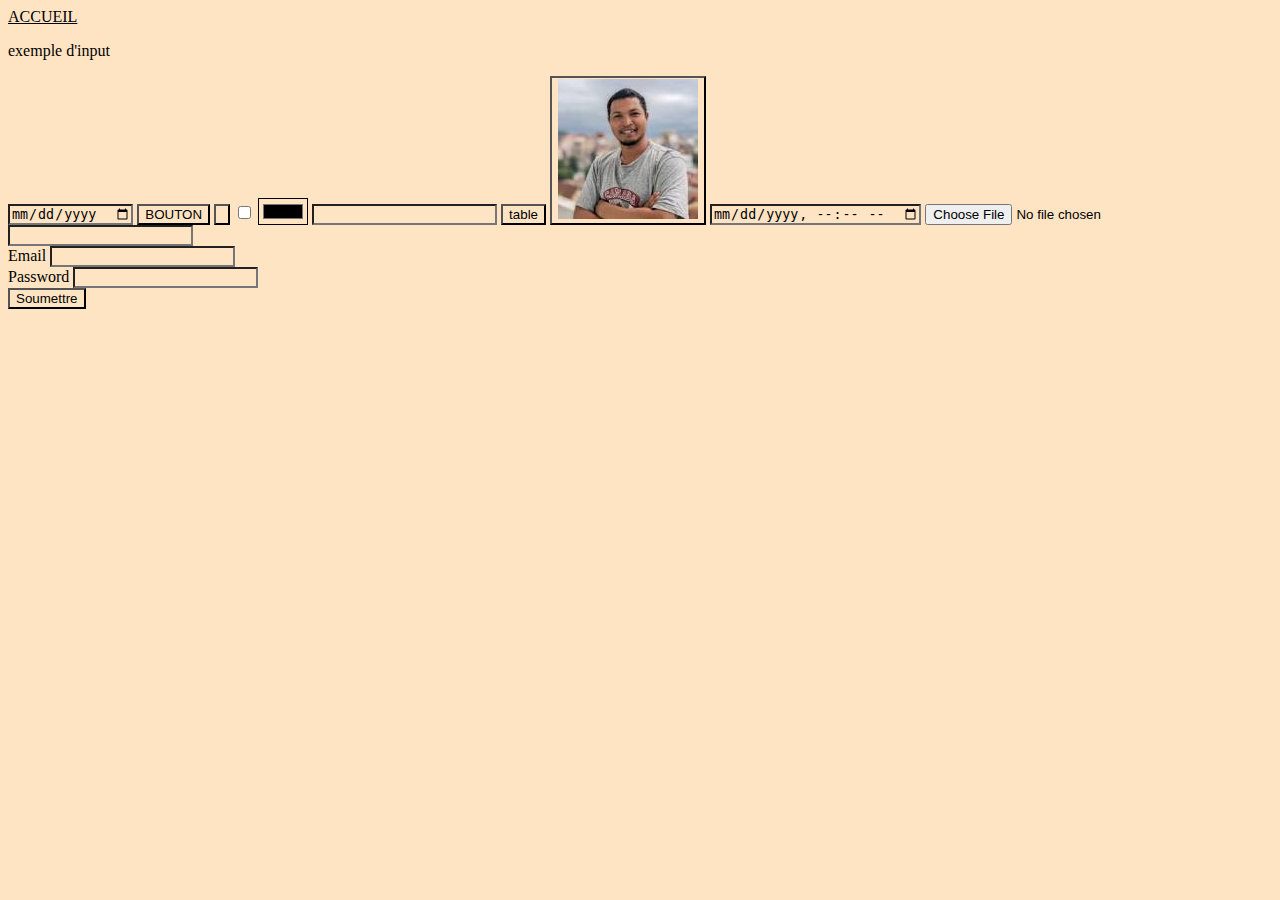
==== page/about.html @ c3109acf "plus de css et d'element" ====
<!DOCTYPE html>
<html lang="en">
    <head>
        <meta charset="UTF-8">
        <meta name="viewport" content="width=device-width, initial-scale=1.0">
        <title>Document</title>
        <a class=".link" href="../index.html">ACCUEIL</a>
        <link rel="stylesheet" href="../Assets/CSS/style.css">
    </head>
    <body>
        <p></p>
        <label for="#information">exemple d'input</label>
        <p></p>
        <input type="date" name="date" id="date">
        <input type="button" value="BOUTON">
        <input type="submit" value>
        <input type="checkbox" name="checkbox" id="checkbox">
        <input type="color" name="ccouleur" id="color">
        <input type="hidden" name="hidden">
        <input type="search" name="SEARCH" id="recherche">
        <input type="reset" value="table">
        <button><img src="../Assets/Images/images.jpeg" alt=""></a></button>
        <input type="datetime-local" name="date_local" id="local_date">
        <input type="file" name="Dissier" id="dossier">
        <input type="tel" name="PHONE" id="tel">
        <form action="../index.html" method="get">
            <div>
                <label for="">Email</label>
                <input type="email" name="" id="" required>
            </div>
            <div>
                <label for="">Password</label>
                <input type="password" name="" id=""required>
            </div>
            <button type="submit">Soumettre</button>
        </form>

    </body>
</html>
---- Assets/CSS/style.css ----
*{
    font-weight: normal;
    color: black;
    background-color: bisque;
}

p{
    font-size: medium;
}

.link{
    color: blue;
}

#header{
    background-color: darkgoldenrod;
}

table{
    border: 3px rgb(08, 07, 08) solid;
}
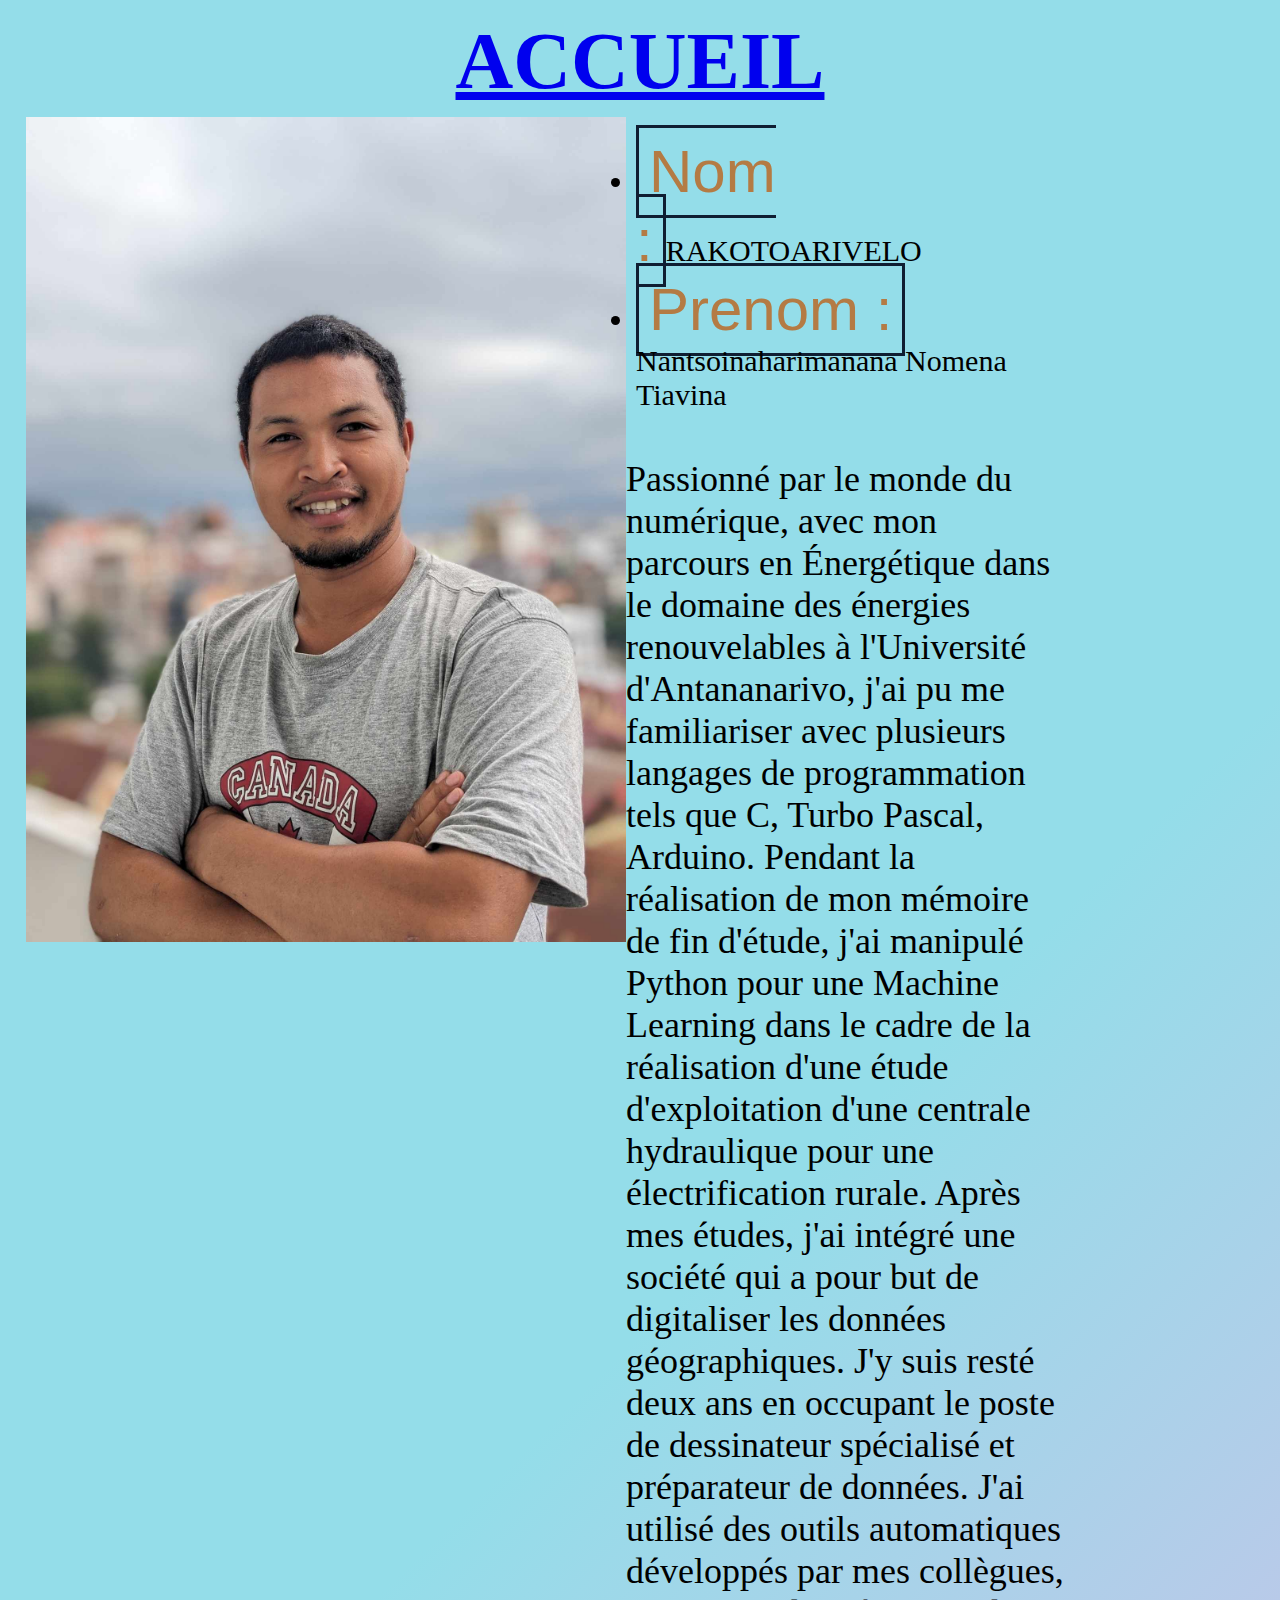
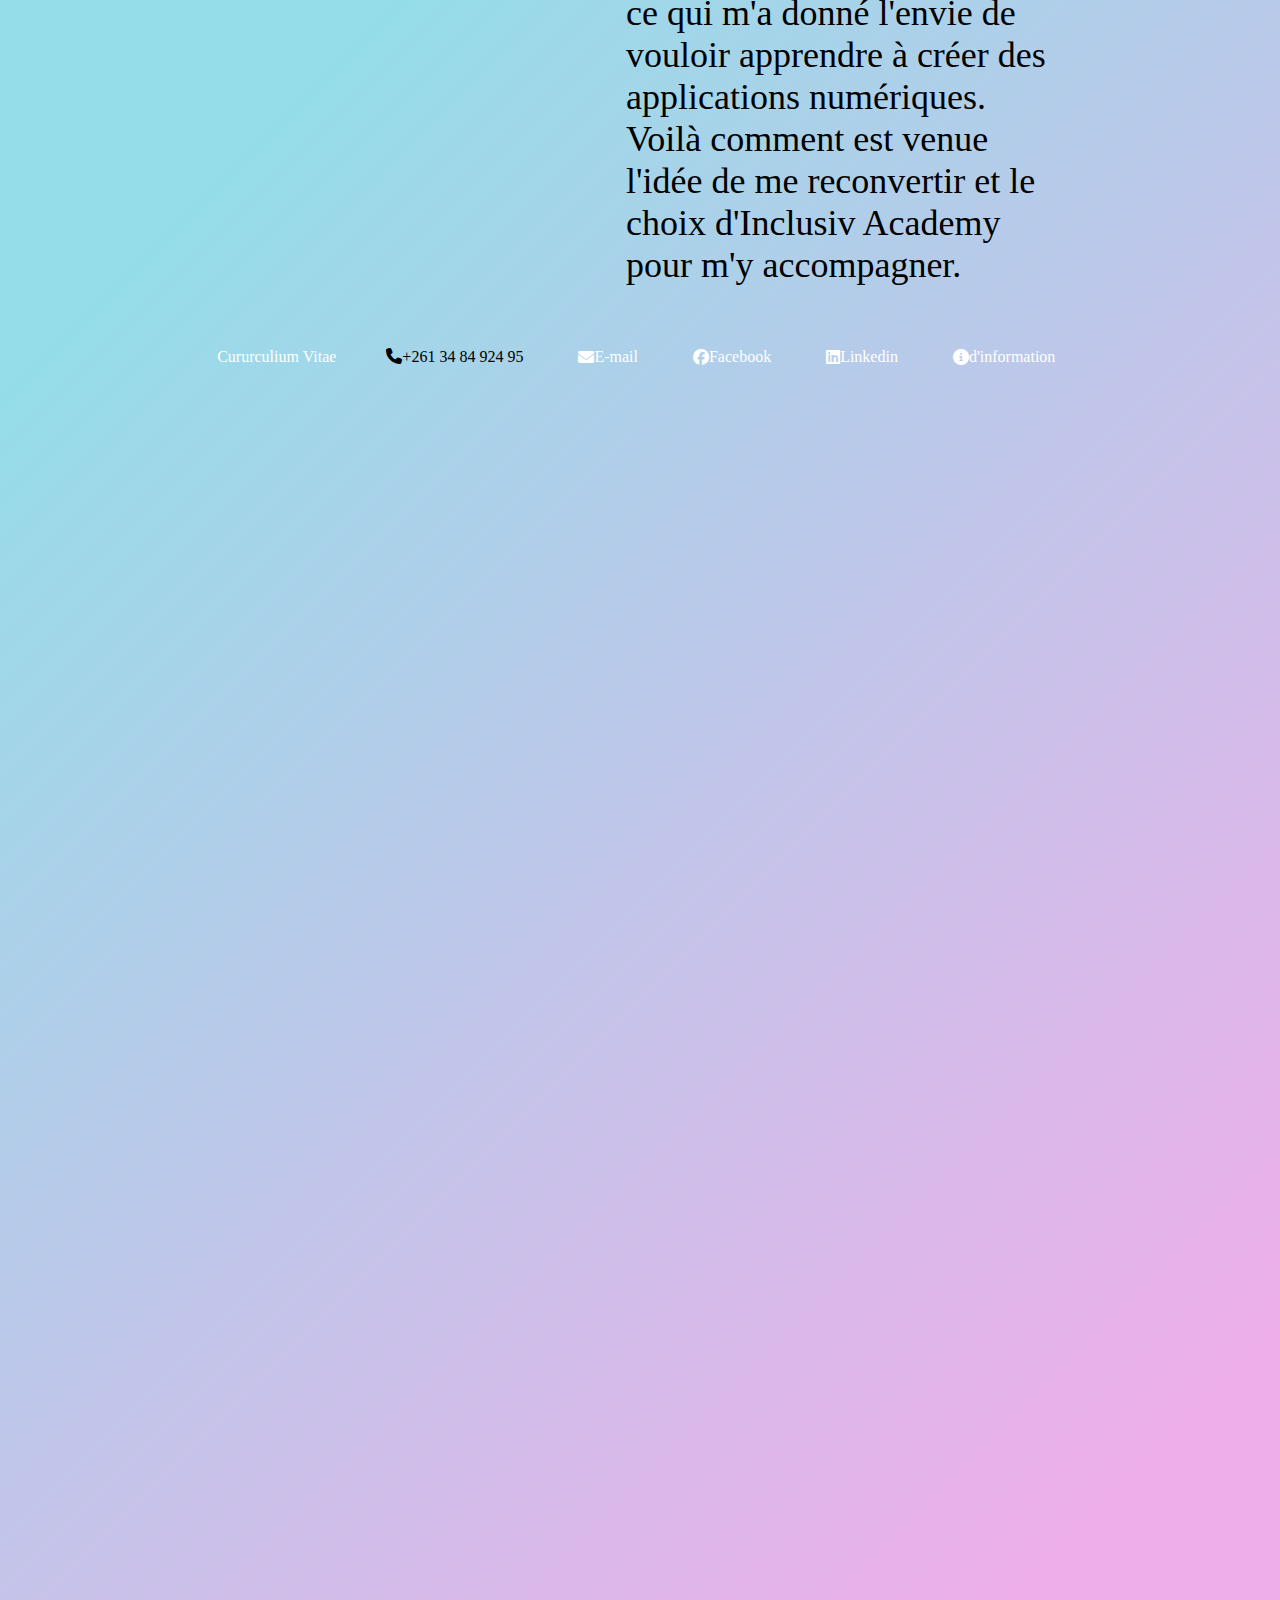
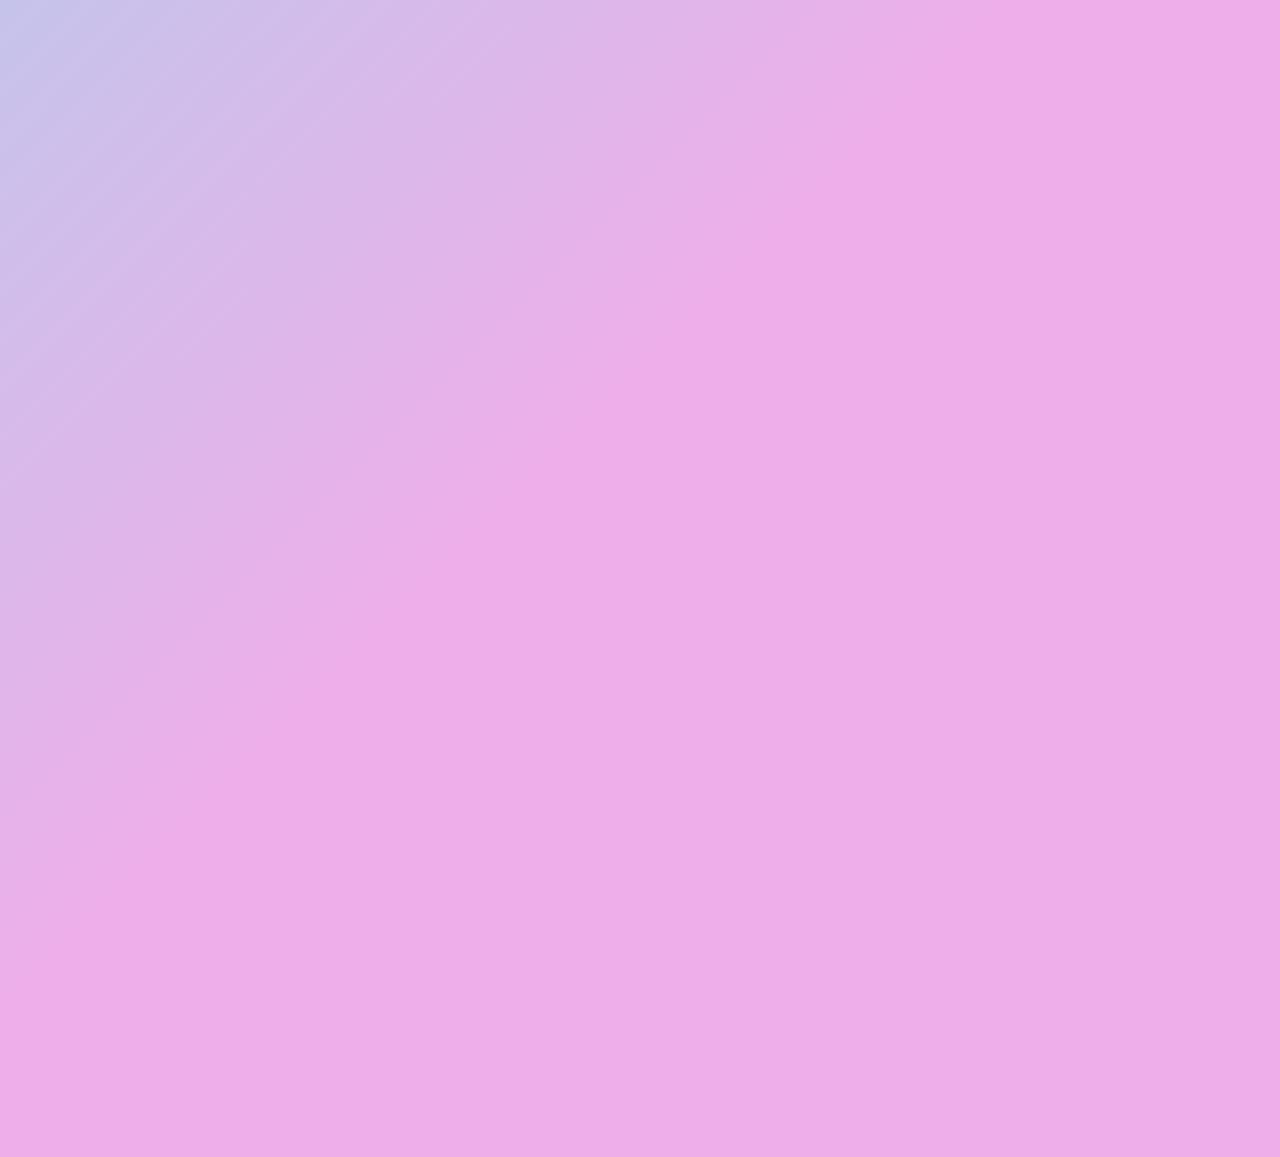
==== commit 579ecb1a: "portfolio 19-02-24" ====
--- a/page/about.html
+++ b/page/about.html
@@ -1,39 +1,78 @@
 <!DOCTYPE html>
 <html lang="en">
-    <head>
+    <div>
+        <header>
         <meta charset="UTF-8">
         <meta name="viewport" content="width=device-width, initial-scale=1.0">
         <title>Document</title>
-        <a class=".link" href="../index.html">ACCUEIL</a>
         <link rel="stylesheet" href="../Assets/CSS/style.css">
-    </head>
-    <body>
-        <p></p>
-        <label for="#information">exemple d'input</label>
-        <p></p>
-        <input type="date" name="date" id="date">
-        <input type="button" value="BOUTON">
-        <input type="submit" value>
-        <input type="checkbox" name="checkbox" id="checkbox">
-        <input type="color" name="ccouleur" id="color">
-        <input type="hidden" name="hidden">
-        <input type="search" name="SEARCH" id="recherche">
-        <input type="reset" value="table">
-        <button><img src="../Assets/Images/images.jpeg" alt=""></a></button>
-        <input type="datetime-local" name="date_local" id="local_date">
-        <input type="file" name="Dissier" id="dossier">
-        <input type="tel" name="PHONE" id="tel">
-        <form action="../index.html" method="get">
-            <div>
-                <label for="">Email</label>
-                <input type="email" name="" id="" required>
+        <link rel="stylesheet" href="../Assets/fontawesome-free-6.5.1-web/css/all.css">
+    </header>
+    <body class="root">
+        <header>
+            <nav class="titre">
+                <a href="../index.html">
+                    ACCUEIL
+                </a>
+            </nav>
+        </header>
+
+        <section class="body_div">
+            <div class="photo-cv">
+                <img
+                    src="../Assets/Images/416150677_929646922277501_6611594959841441288_n.jpg" width="600px" height="825px">
+                </img>
             </div>
             <div>
-                <label for="">Password</label>
-                <input type="password" name="" id=""required>
+                <ul class="corps">
+                    <li><span class="tete">Nom :</span>RAKOTOARIVELO</li>
+                    <li><span class="tete">Prenom : </span>Nantsoinaharimanana Nomena Tiavina</li>
+                </ul>
+                <p class="about">
+                    Passionné par le monde du numérique, avec mon parcours en Énergétique
+          dans le domaine des énergies renouvelables à l'Université
+          d'Antananarivo, j'ai pu me familiariser avec plusieurs langages de
+          programmation tels que C, Turbo Pascal, Arduino. Pendant la
+          réalisation de mon mémoire de fin d'étude, j'ai manipulé Python pour
+          une Machine Learning dans le cadre de la réalisation d'une étude
+          d'exploitation d'une centrale hydraulique pour une électrification
+          rurale. Après mes études, j'ai intégré une société qui a pour but de
+          digitaliser les données géographiques. J'y suis resté deux ans en
+          occupant le poste de dessinateur spécialisé et préparateur de données.
+          J'ai utilisé des outils automatiques développés par mes collègues, ce
+          qui m'a donné l'envie de vouloir apprendre à créer des applications
+          numériques. Voilà comment est venue l'idée de me reconvertir et le
+          choix d'Inclusiv Academy pour m'y accompagner.
+                </p>
             </div>
-            <button type="submit">Soumettre</button>
-        </form>
+
+        </section>
+
+        <footer>
+            <nav class="menu">
+                <a href="../index.html">
+                    Cururculium Vitae
+                </a>
+                <p><i class="fa-solid fa-phone"></i>+261 34 84 924 95</p>
+                <a href="rakotnntsoina@gmail.com">
+                    <i class="fa-solid fa-envelope"></i>
+                    E-mail
+                </a>
+                <a href="https://web.facebook.com/nantsoina.harvelorakoto/">
+                    <i class="fa-brands fa-facebook"></i>
+                    Facebook
+                </a>
+                <a href="www.linkedin.com/in/nantsoinaharimanana-rakotoarivelo-035701185">
+                    <i class="fa-brands fa-linkedin"></i>
+                    Linkedin
+                </a>
+                <a class=".link" href="https://ww.google.com">
+                    <i class="fa-solid fa-circle-info"></i>
+                    d'information
+                </a>
+            </nav>
+    </footer>
 
     </body>
+</div>
 </html>--- a/Assets/CSS/style.css
+++ b/Assets/CSS/style.css
@@ -1,21 +1,138 @@
-*{
-    font-weight: normal;
-    color: black;
-    background-color: bisque;
+.root{
+    width: auto;
+    height: auto;
+    padding: 1rem;
+    background-image: linear-gradient(315deg,  #eeaee9 25%, #94dde9 65%);
+    border-radius: 0.5%;
+
+    display: grid;
+    grid-template-columns: 1fr;
+    grid-template-rows: 0.2fr 1fr 0.2fr;
 }
 
-p{
-    font-size: medium;
+body{
+    margin: 0;
+ 
 }
 
-.link{
-    color: blue;
+.body_div{
+    display: grid;
+    grid-template-rows: 1fr;
+    grid-template-columns: 0.30fr 0.70fr;
+    padding: 10px;
 }
 
-#header{
-    background-color: darkgoldenrod;
+
+
+header{
+    width: auto;
+    height: auto;
 }
 
-table{
-    border: 3px rgb(08, 07, 08) solid;
+footer{
+    width: auto;
+    height: auto;
+    position: static;
+}
+
+.tete{
+    font-size: 60px;
+    font-family: 'Franklin Gothic Medium', 'Arial Narrow', Arial, sans-serif;
+    color: #b47b44;
+    padding: 10px;
+    border: #0f1e32 solid;
+
+}
+
+.visage{
+    font-size: 50px;
+    font-family: 'Times New Roman', Times, serif;
+    color: #0f1e32;
+    margin-top: 10px;
+    margin-bottom: 10px;
+    padding: 10px;
+
+}
+
+#formation{
+    font-size: xx-large;
+    font-family: 'Times New Roman', Times, serif;
+    color: rgb(171, 243, 56);
+}
+
+.corps{
+    font-size: 30px;
+    font-family: 'Times New Roman', Times, serif;
+    color: black;
+    margin-top: 10px;
+    margin-bottom: 10px;
+    padding: 10px;
+}
+
+.titre{
+    font-size: 500%;
+    font-weight: bold;
+    color: #fafafa;
+    text-align: center;
+}
+
+.menu{
+    display: flex;
+    flex-direction: row;
+    font-size: medium;
+    color: black;
+    justify-content: center;
+    align-items: center;
+    padding-right: 1%;
+    grid-column-gap: 50px;
+}
+.menu a:hover{
+    display: flex;
+    flex-direction: row;
+    font-size: medium;
+    color: rgb(255, 255, 255);
+    justify-content: center;
+    align-items: center;
+    padding-right: 1%;
+    padding: 0px 0px 10px 10px;
+    margin-left: 5px;
+    
+}
+
+.menu a{
+    display: flex;
+    flex-direction: row;
+    font-size: medium;
+    color: #ffffff;
+    justify-content: center;
+    align-items: center;
+    text-decoration: none;
+    margin-left: 5px;
+}
+
+#photo-cv{
+    display: flex;
+    flex-direction: column;
+    align-items: center;
+    justify-content: top;
+}
+
+#photo-cv img{
+    position: fixed;
+    justify-content: center;
+    align-items: center;
+    width: 400px;
+    height: 545px;
+    border-radius: 2%;
+}
+
+.about{
+    font-size: 4vmin;
+    font-family: 'Times New Roman', Times, serif;
+}
+
+.space{
+    display: flex;
+    flex-direction: column;
+    padding-bottom: 50px;
 }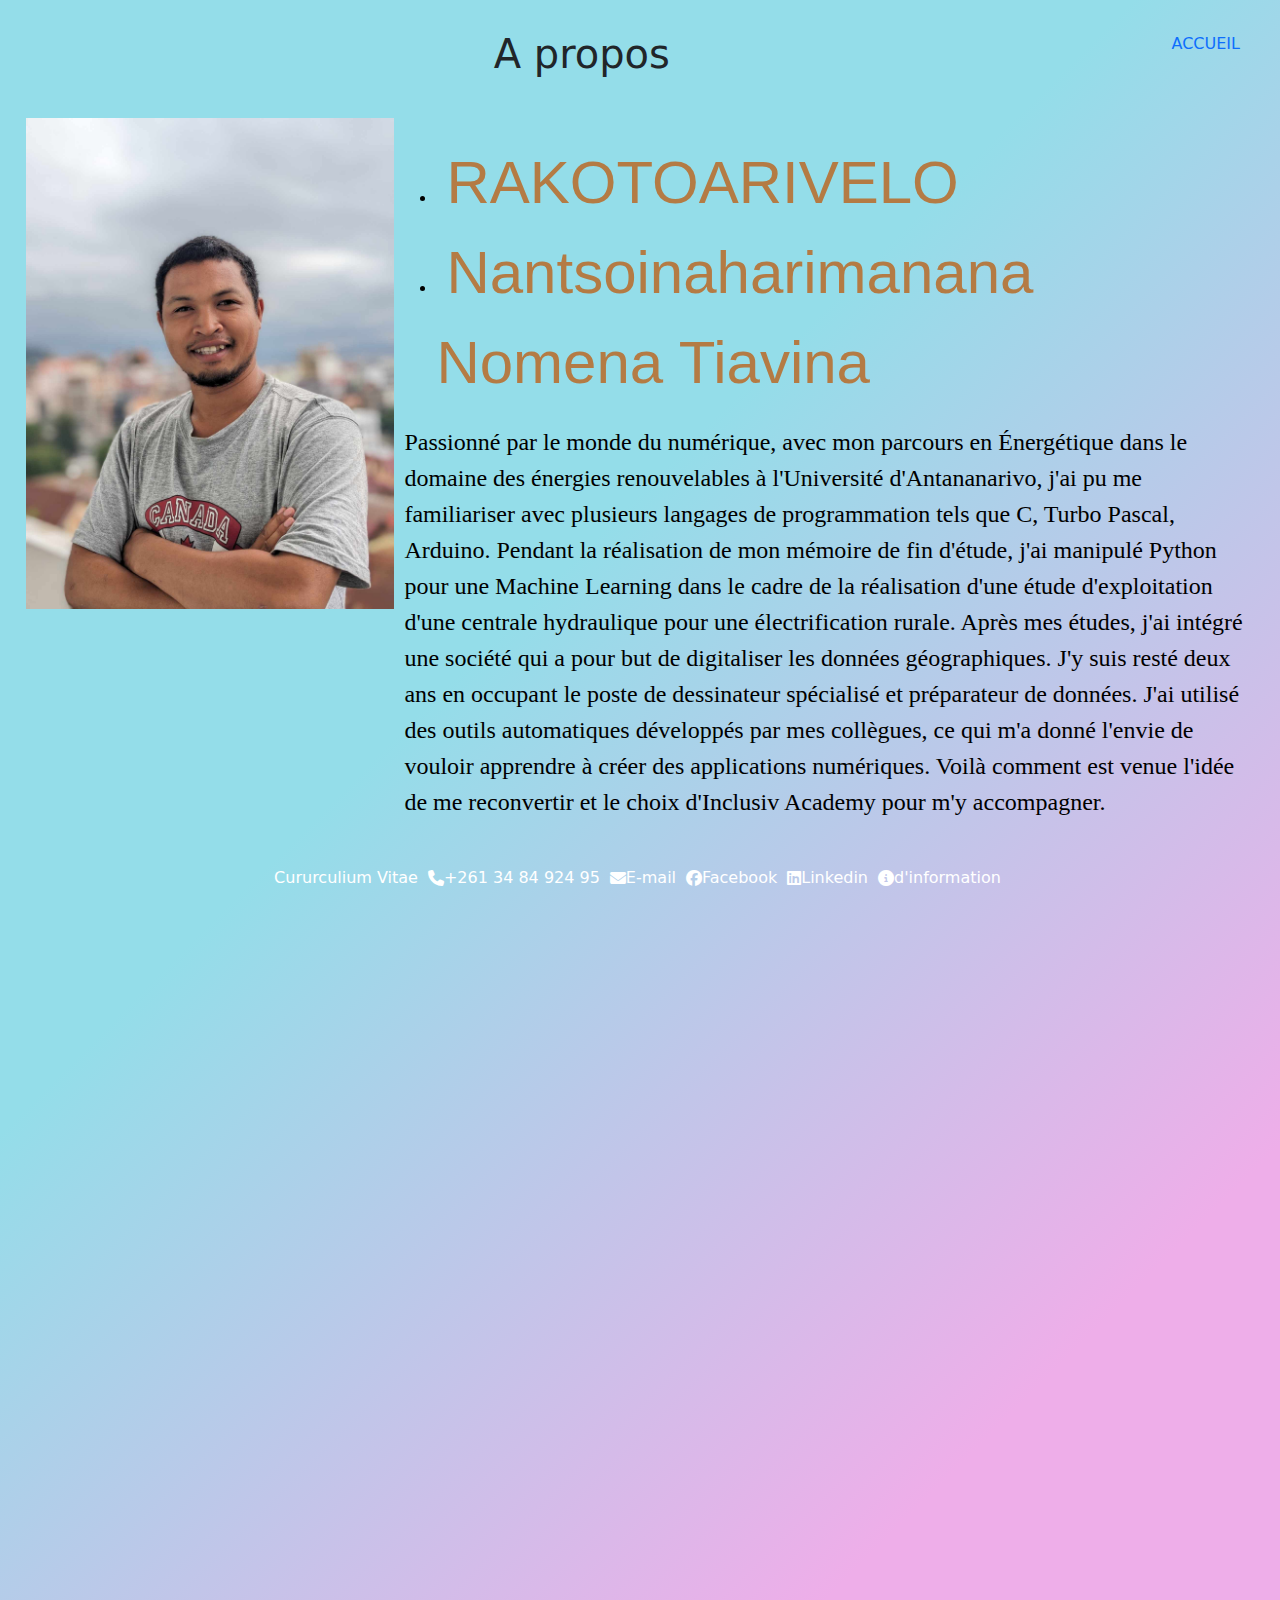
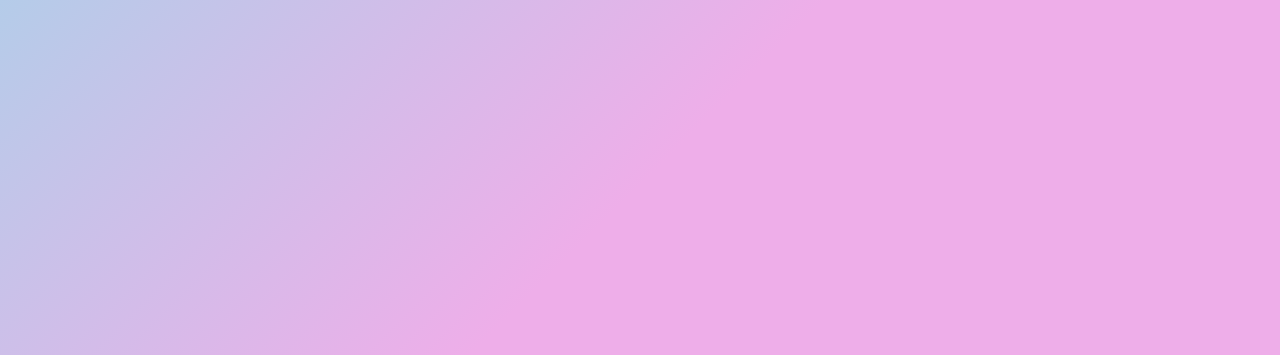
==== commit a907c3bb: "bootstrap" ====
--- a/page/about.html
+++ b/page/about.html
@@ -1,59 +1,83 @@
 <!DOCTYPE html>
 <html lang="en">
-    <div>
-        <header>
+<div>
+    <header>
         <meta charset="UTF-8">
         <meta name="viewport" content="width=device-width, initial-scale=1.0">
         <title>Document</title>
         <link rel="stylesheet" href="../Assets/CSS/style.css">
         <link rel="stylesheet" href="../Assets/fontawesome-free-6.5.1-web/css/all.css">
+        <link rel="stylesheet" href="../Assets/bootstrap-5.3.2-dist/css/bootstrap.css">
+        <script src="text/javascript" src="../Assets/bootstrap-5.3.2-dist/js/bootstrap.js"></script>
     </header>
+
     <body class="root">
         <header>
-            <nav class="titre">
-                <a href="../index.html">
-                    ACCUEIL
-                </a>
-            </nav>
+            <div class="d-flex">
+                <div class="p-2 w-100">
+                    <div class="text-center">
+                        <p class="fs-1">A propos</p>
+                    </div>
+                </div>
+                <div class="p-2 flex-shrink-1">
+                    <ul class="nav justify-content-end">
+                        <li class="nav-item">
+                            <a class="nav-link active" aria-current="page" href="../index.html">ACCUEIL</a>
+                        </li>
+                    </ul>
+                </div>
+            </div>
+
         </header>
 
         <section class="body_div">
             <div class="photo-cv">
-                <img
-                    src="../Assets/Images/416150677_929646922277501_6611594959841441288_n.jpg" width="600px" height="825px">
+                <img src="../Assets/Images/416150677_929646922277501_6611594959841441288_n.jpg" class="img-fluid">
                 </img>
             </div>
-            <div>
-                <ul class="corps">
-                    <li><span class="tete">Nom :</span>RAKOTOARIVELO</li>
-                    <li><span class="tete">Prenom : </span>Nantsoinaharimanana Nomena Tiavina</li>
+            <div class="corps">
+                <ul>
+                    <li>
+                        <span class="tete">
+                            RAKOTOARIVELO
+                        </span>
+                    </li>
+                    <li>
+                        <span class="tete">
+                            Nantsoinaharimanana Nomena Tiavina
+                        </span>
+                    </li>
                 </ul>
-                <p class="about">
-                    Passionné par le monde du numérique, avec mon parcours en Énergétique
-          dans le domaine des énergies renouvelables à l'Université
-          d'Antananarivo, j'ai pu me familiariser avec plusieurs langages de
-          programmation tels que C, Turbo Pascal, Arduino. Pendant la
-          réalisation de mon mémoire de fin d'étude, j'ai manipulé Python pour
-          une Machine Learning dans le cadre de la réalisation d'une étude
-          d'exploitation d'une centrale hydraulique pour une électrification
-          rurale. Après mes études, j'ai intégré une société qui a pour but de
-          digitaliser les données géographiques. J'y suis resté deux ans en
-          occupant le poste de dessinateur spécialisé et préparateur de données.
-          J'ai utilisé des outils automatiques développés par mes collègues, ce
-          qui m'a donné l'envie de vouloir apprendre à créer des applications
-          numériques. Voilà comment est venue l'idée de me reconvertir et le
-          choix d'Inclusiv Academy pour m'y accompagner.
-                </p>
+                <div>
+                    <p class="fs-4">
+                        Passionné par le monde du numérique, avec mon parcours en Énergétique
+                        dans le domaine des énergies renouvelables à l'Université
+                        d'Antananarivo, j'ai pu me familiariser avec plusieurs langages de
+                        programmation tels que C, Turbo Pascal, Arduino. Pendant la
+                        réalisation de mon mémoire de fin d'étude, j'ai manipulé Python pour
+                        une Machine Learning dans le cadre de la réalisation d'une étude
+                        d'exploitation d'une centrale hydraulique pour une électrification
+                        rurale. Après mes études, j'ai intégré une société qui a pour but de
+                        digitaliser les données géographiques. J'y suis resté deux ans en
+                        occupant le poste de dessinateur spécialisé et préparateur de données.
+                        J'ai utilisé des outils automatiques développés par mes collègues, ce
+                        qui m'a donné l'envie de vouloir apprendre à créer des applications
+                        numériques. Voilà comment est venue l'idée de me reconvertir et le
+                        choix d'Inclusiv Academy pour m'y accompagner.
+                    </p>
+                </div>
             </div>
 
         </section>
 
         <footer>
-            <nav class="menu">
+            <nav class=" menu">
                 <a href="../index.html">
                     Cururculium Vitae
                 </a>
-                <p><i class="fa-solid fa-phone"></i>+261 34 84 924 95</p>
+                <a href="">
+                    <i class="fa-solid fa-phone"></i>+261 34 84 924 95
+                </a>
                 <a href="rakotnntsoina@gmail.com">
                     <i class="fa-solid fa-envelope"></i>
                     E-mail
@@ -66,13 +90,14 @@
                     <i class="fa-brands fa-linkedin"></i>
                     Linkedin
                 </a>
-                <a class=".link" href="https://ww.google.com">
+                <a href="https://ww.google.com">
                     <i class="fa-solid fa-circle-info"></i>
                     d'information
                 </a>
             </nav>
-    </footer>
+        </footer>
 
     </body>
 </div>
+
 </html>--- a/Assets/CSS/style.css
+++ b/Assets/CSS/style.css
@@ -40,8 +40,6 @@
     font-family: 'Franklin Gothic Medium', 'Arial Narrow', Arial, sans-serif;
     color: #b47b44;
     padding: 10px;
-    border: #0f1e32 solid;
-
 }
 
 .visage{
@@ -61,12 +59,12 @@
 }
 
 .corps{
-    font-size: 30px;
     font-family: 'Times New Roman', Times, serif;
     color: black;
     margin-top: 10px;
     margin-bottom: 10px;
     padding: 10px;
+    list-style-type:none;
 }
 
 .titre{
@@ -83,20 +81,23 @@
     color: black;
     justify-content: center;
     align-items: center;
-    padding-right: 1%;
-    grid-column-gap: 50px;
+    padding-right: 10px;
+    grid-column-gap: 5px;
 }
-.menu a:hover{
+.menu a i{
+    padding-right: "5px";
+}
+
+#menu a{
     display: flex;
     flex-direction: row;
     font-size: medium;
-    color: rgb(255, 255, 255);
+    color: #ffffff;
     justify-content: center;
     align-items: center;
-    padding-right: 1%;
-    padding: 0px 0px 10px 10px;
+    text-decoration: none;
+    width: auto;
     margin-left: 5px;
-    
 }
 
 .menu a{
@@ -107,8 +108,20 @@
     justify-content: center;
     align-items: center;
     text-decoration: none;
+    width: auto;
     margin-left: 5px;
 }
+
+.menu a:hover{
+    display: flex;
+    flex-direction: row;
+    font-size: medium;
+    color: rgb(18, 0, 175);
+    justify-content: center;
+    align-items: center;
+    
+}
+
 
 #photo-cv{
     display: flex;
@@ -134,5 +147,16 @@
 .space{
     display: flex;
     flex-direction: column;
-    padding-bottom: 50px;
+    padding-bottom: 10px;
+}
+
+.angry-grid{
+   display: grid; 
+
+   grid-template-rows: 0.4fr 1fr 0.2fr;
+   grid-template-columns: 0.4fr 1fr;
+   
+   gap: 0px;
+   height: 100%;
+   
 }